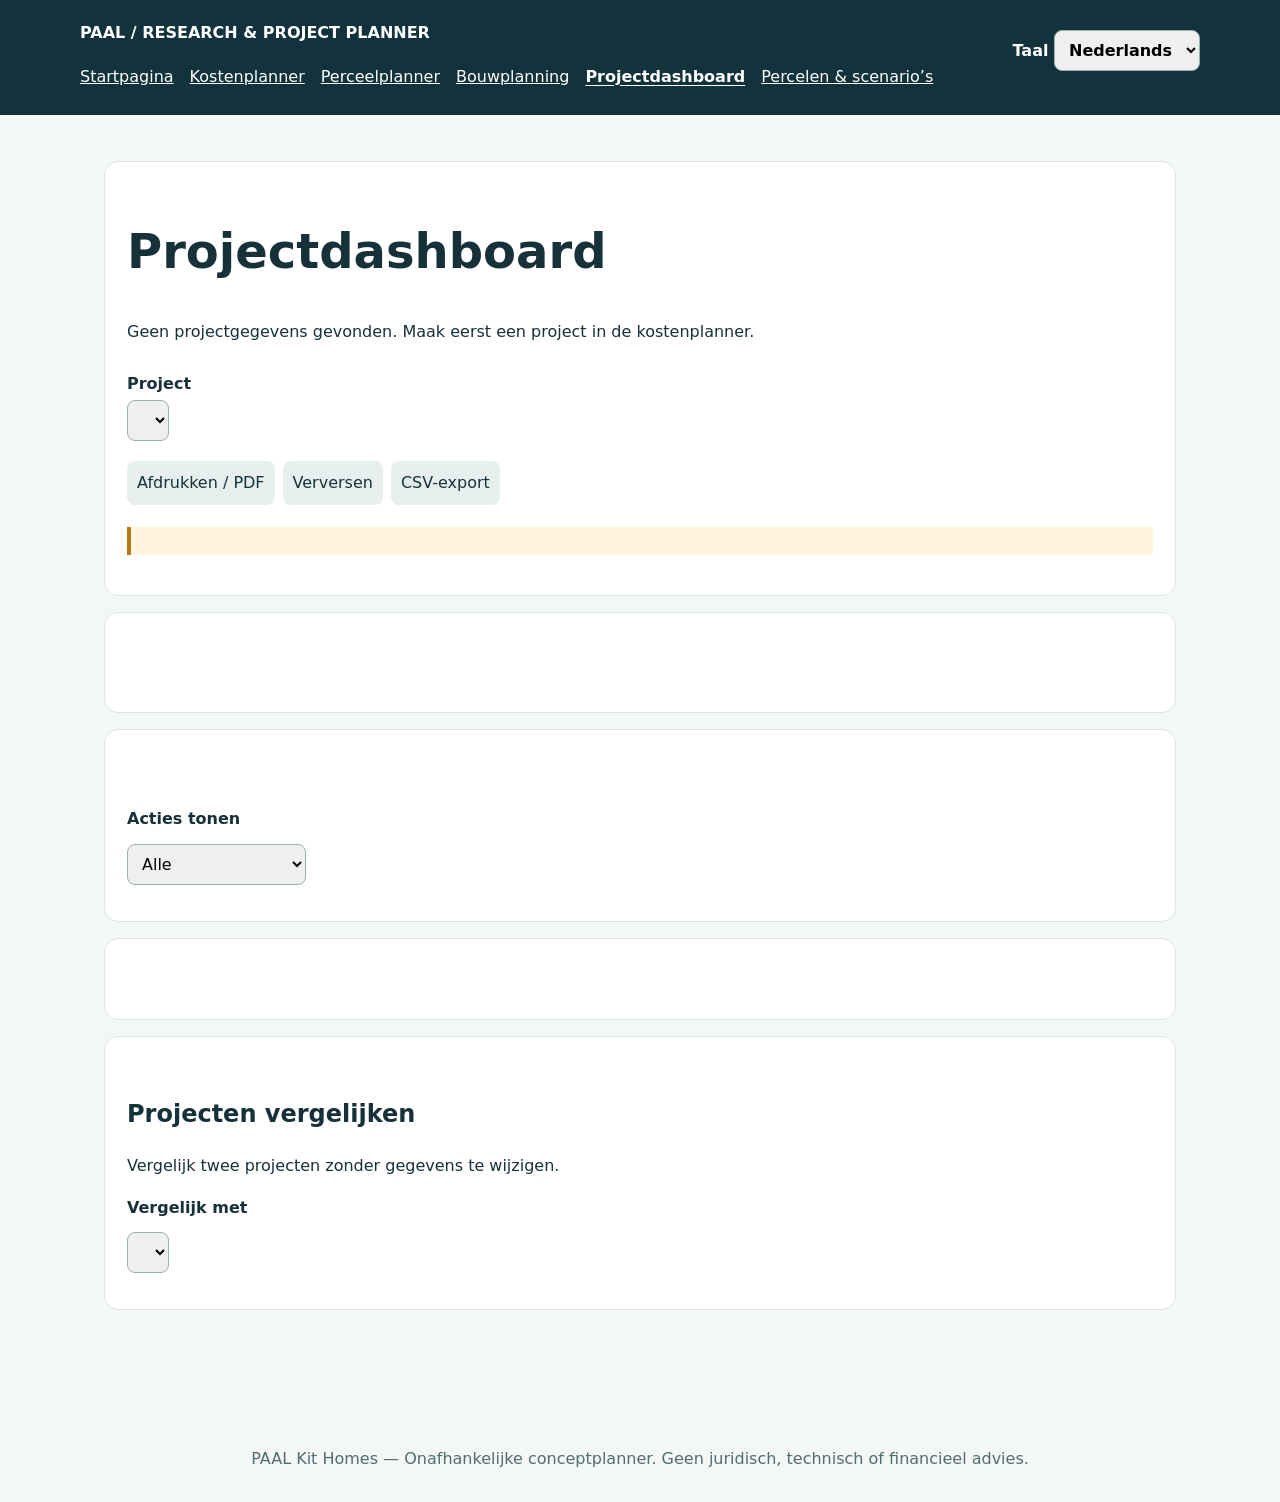
==== dashboard.html @ 2a61304a "Publish PAAL v2.0 Stable site and planner on GitHub Pages" ====
<!doctype html><html lang="nl"><head><meta charset="utf-8"><meta name="viewport" content="width=device-width,initial-scale=1"><title>PAAL — Projectdashboard</title><link rel="stylesheet" href="assets/style.css"><link rel="stylesheet" href="assets/dashboard.css"></head><body><header><strong>PAAL / RESEARCH & PROJECT PLANNER</strong><label class="lang"><span data-ui-key="languageLabel">Taal</span> <select id="language"><option value="nl">Nederlands</option><option value="en">English</option></select></label><nav aria-label="Main navigation"></nav></header><main><section><h1 id="title">Projectdashboard</h1><p id="intro"></p><div class="fields"><div><label for="project" id="projectLabel">Project</label><select id="project"></select></div></div><p id="updated" class="muted"></p><div class="actions"><button type="button" id="print" class="secondary" data-ui-key="dash_print">Print / PDF</button><button type="button" id="refresh" class="secondary" data-ui-key="dash_refresh">Verversen / Refresh</button><button type="button" id="exportCsv" class="secondary" data-ui-key="dash_exportCsv">CSV export</button></div><p class="notice" id="disclaimer"></p></section><section><h2 id="financeTitle"></h2><div class="grid" id="financialCards"></div><h3 id="breakdownTitle"></h3><div id="financialBreakdown"></div><p id="financeNote" class="muted"></p></section><section><h2 id="statusTitle"></h2><div class="grid" id="statusCards"></div><h3 id="actionsTitle"></h3><label for="actionFilter" id="actionFilterLabel">Acties tonen</label> <select id="actionFilter"><option value="all">Alle</option><option value="overdue">Achterstallig</option><option value="soon">Binnen 30 dagen</option><option value="later">Later</option></select><div id="actionList"></div></section><section><h2 id="readinessTitle"></h2><p id="readinessIntro"></p><div id="readinessList"></div><p id="readinessNote" class="muted"></p></section><section><h2 id="compareTitle" data-ui-key="dashCompare">Projecten vergelijken</h2><p id="compareIntro" data-ui-key="dashCompareIntro">Vergelijk twee projecten zonder gegevens te wijzigen.</p><label for="compareProject" id="compareLabel" data-ui-key="dashCompareLabel">Vergelijk met</label> <select id="compareProject"></select><div id="compareResults"></div></section></main><footer data-ui-key="dashFooter">PAAL Kit Homes — Onafhankelijke conceptplanner. Geen juridisch, technisch of financieel advies.</footer><script src="assets/cost-engine.js"></script><script src="assets/dashboard.js"></script><script src="assets/navigation.js"></script><script src="assets/ui-language.js"></script></body></html>
---- assets/style.css ----
:root{font-family:system-ui,-apple-system,sans-serif;color:#17313a;background:#f3f7f5}*{box-sizing:border-box}body{margin:0;line-height:1.6}header{background:#12333c;color:white;padding:20px max(24px,calc((100vw - 1120px)/2))}header a{color:white}nav{display:flex;flex-wrap:wrap;gap:15px;margin-top:12px}nav a{padding:6px 0}main{max-width:1120px;margin:auto;padding:30px 24px 90px}h1{font-size:clamp(30px,4vw,48px);line-height:1.15}h2{margin-top:36px}section,.card{background:white;border:1px solid #dbe6e2;border-radius:14px;padding:22px;margin:16px 0}.grid{display:grid;grid-template-columns:repeat(auto-fit,minmax(245px,1fr));gap:14px}.grid .card{margin:0}a{color:#086e70}label{display:block;font-weight:600;margin:10px 0 4px}input,select,button{font:inherit;padding:9px 10px;border:1px solid #9aafaf;border-radius:8px;max-width:100%}input{width:100%}button{cursor:pointer;background:#08746f;color:white;border:0;margin:10px 8px 10px 0}button.secondary{background:#e6efed;color:#14333b}.fields{display:grid;grid-template-columns:repeat(auto-fit,minmax(190px,1fr));gap:12px}.notice{border-left:4px solid #b67c15;background:#fff5df;padding:14px;margin:18px 0}.muted{color:#5c6f75}.lang{float:right}.output{font-size:1.35rem;font-weight:700}table{border-collapse:collapse;width:100%}td,th{padding:10px;text-align:left;border-bottom:1px solid #dce5e3}footer{padding:30px;text-align:center;color:#536c70}@media(max-width:600px){.lang{float:none;display:block;margin:8px 0}}

.actions{display:flex;align-items:center;gap:8px;flex-wrap:wrap}.actions button{margin:4px 0}.actions label{margin:4px 0}.actions input[type=file]{width:auto;max-width:260px}.save-error{color:#9d2929;font-weight:700}#saveStatus{min-height:1.5em}#projectSelect{width:100%}#projectName{width:100%}

.cost-row{border:1px solid #dce5e3;border-radius:9px;padding:12px;margin:12px 0;background:#fafcfb}.cost-row h4{margin:0 0 8px}.cost-row .fields{grid-template-columns:repeat(auto-fit,minmax(160px,1fr))}.building-costs{margin-top:15px;padding:12px;border-top:1px solid #dce5e3}.building-costs summary{cursor:pointer;font-weight:700}.breakdown{overflow-x:auto}.breakdown td:last-child{text-align:right;white-space:nowrap}.breakdown table{margin:15px 0}.cost-list{margin-bottom:20px}

/* FIX 5: clear, accessible, non-flashing site-check states */
.site-check{border:2px solid;border-left-width:7px;border-radius:10px;padding:16px 20px;margin:18px 0;line-height:1.5}
.site-check--error{background:#fff0ee;border-color:#b42318;color:#741b15}
.site-check--caution{background:#fff6df;border-color:#a96b00;color:#694400}
.site-check--ok{background:#e8f6ed;border-color:#227a43;color:#15552d}
.site-check__title{font-size:1.1rem;margin:0 0 8px;color:inherit}
.site-check ul{margin:8px 0 12px;padding-left:22px}.site-check li{margin:5px 0;font-weight:600}
.site-check p{margin:8px 0 12px}.site-check__link{display:inline-block;padding:8px 12px;background:#fff;border:1px solid currentColor;border-radius:7px;color:inherit;font-weight:700;text-decoration:underline}
.site-check__link:focus-visible{outline:3px solid #1666b2;outline-offset:3px}
.site-status-badge{display:inline-block;padding:6px 12px;border-radius:99px;font-weight:700;border:2px solid;margin:12px 0 4px}
.site-status-badge--error{background:#fff0ee;border-color:#b42318;color:#741b15}
.site-status-badge--caution{background:#fff6df;border-color:#a96b00;color:#694400}
.site-status-badge--ok{background:#e8f6ed;border-color:#227a43;color:#15552d}

/* Phase 26 */
.dynamic-checks{display:grid;grid-template-columns:repeat(auto-fit,minmax(280px,1fr));gap:10px;margin:16px 0 22px}.dynamic-checks label{display:flex;align-items:center;gap:10px;padding:12px;border:1px solid #d9e5e2;border-radius:8px;background:#f6faf8;cursor:pointer}.dynamic-checks input{width:18px;height:18px;flex:none;margin:0}.model-picker{background:#eff8f5;border:1px solid #c6ddd6;padding:14px;border-radius:9px;margin-bottom:14px}.model-picker label{display:block;margin-bottom:7px;font-weight:700}.model-picker select{max-width:380px}.model-info{margin-top:8px;font-size:.92rem;line-height:1.5}.dynamic-results{overflow-x:auto}.dynamic-results table{width:100%;border-collapse:collapse}.dynamic-results td{padding:10px;border-bottom:1px solid #e1e9e7}.dynamic-results td:last-child{text-align:right;white-space:nowrap}

/* Phase 26.1 */
.dynamic-checks label{display:flex!important;flex-direction:row!important;align-items:center!important;justify-content:flex-start!important;text-align:left;gap:12px}.dynamic-checks label input[type=checkbox]{position:static!important;display:inline-block!important;flex:0 0 19px!important;width:19px!important;height:19px!important;margin:0!important;vertical-align:middle!important}.inclusion-panel{margin:14px 0;padding:14px;background:#f6faf8;border:1px solid #d4e2df;border-radius:9px}.inclusion-panel summary{font-weight:700;cursor:pointer}.inclusion-grid{display:grid;gap:8px;margin-top:12px}.inclusion-row{display:grid;grid-template-columns:minmax(180px,2fr) minmax(170px,1.4fr) minmax(140px,1fr) minmax(170px,1.4fr);gap:8px;align-items:center;border-bottom:1px solid #dce7e4;padding:8px 0}.inclusion-row input,.inclusion-row select{width:100%;min-width:0}@media(max-width:850px){.inclusion-row{grid-template-columns:1fr 1fr}.inclusion-row strong{grid-column:1/-1}}

/* Fase 28.3 — consistent bilingual navigation */
.paal-main-nav{display:flex;flex-wrap:wrap;gap:0.5rem 1rem;align-items:center}
.paal-main-nav a[aria-current="page"]{font-weight:700;text-decoration:underline;text-underline-offset:3px}
#paal-main-navigation{padding:12px max(18px,5vw);background:#12313b}
#paal-main-navigation a{color:white}

/* Fase 28.5.1: warnings span the full financial grid. */
.paal-full-grid{grid-column:1/-1;width:100%;box-sizing:border-box}

.paal-load-failure:not([hidden]){border:3px solid #b91c1c;background:#fff1f2;color:#7f1d1d;font-weight:700;padding:1rem;margin:.8rem 0;}

/* 28.5.2.1: persistent conflict/error indication */
.paal-edit-locked{display:block!important;padding:12px 14px!important;border:2px solid #b91c1c!important;background:#fff0f0!important;color:#7f1d1d!important;font-weight:700!important;border-radius:6px!important}

/* Phase 28.6.3: visible, accessible controls; visual-only changes. */
.paal-toggle-card{display:grid;grid-template-columns:minmax(0,1fr) auto;gap:10px 14px;align-items:center;padding:14px 16px;border:2px solid #b9c9c6;border-radius:12px;background:#f7faf9;min-height:86px}
.paal-toggle-card.is-on{border-color:#08746f;background:#e9f6f1}
.paal-toggle-card .paal-toggle-label{grid-column:1;grid-row:1;margin:0;cursor:pointer;font-weight:700}
.paal-toggle-card input[type=checkbox]{grid-column:2;grid-row:1;width:28px;height:28px;min-width:28px;margin:0;accent-color:#08746f;cursor:pointer}
.paal-toggle-card .paal-toggle-status{grid-column:1/-1;display:inline-block;width:max-content;padding:2px 12px;border-radius:100px;border:1px solid #829a98;background:#fff;color:#334c50;font-size:.86rem;font-weight:800;letter-spacing:.04em}
.paal-toggle-card.is-on .paal-toggle-status{background:#08746f;border-color:#08746f;color:#fff}
.dynamic-checks label{border-width:2px;min-height:74px;transition:background-color .1s,border-color .1s}
.dynamic-checks label:has(input:checked){background:#e9f6f1;border-color:#08746f}
.dynamic-checks label input[type=checkbox]{width:26px!important;height:26px!important;flex-basis:26px!important;accent-color:#08746f;cursor:pointer}
.dynamic-checks label:has(input:checked)::after{content:none}

.paal-toggle-card input:focus-visible,.dynamic-checks input:focus-visible{outline:3px solid #125bb8;outline-offset:3px}
@media(max-width:600px){.paal-toggle-card{min-height:78px}.dynamic-checks label{min-height:76px}}

/* Release candidate: compact restore action, no redundant ON/OFF labels. */
.paal-visually-hidden-file{position:absolute!important;width:1px!important;height:1px!important;opacity:0!important;overflow:hidden!important;clip-path:inset(50%)!important;pointer-events:none!important}

/* Final visual adjustments: clear but restrained destructive action. */
#deleteProject.paal-delete-action{background:#fff0f0;color:#8f2020;border:1px solid #c75a5a;font-weight:700}
#deleteProject.paal-delete-action:hover{background:#ffe1e1;border-color:#a42c2c}
#deleteProject.paal-delete-action:focus-visible{outline:3px solid #a42c2c;outline-offset:3px}
#restoreButton.secondary{background:#e6efed;color:#14333b}
---- assets/dashboard.css ----
#financialCards,#statusCards{grid-template-columns:repeat(auto-fit,minmax(190px,1fr))}.dash-card{border:1px solid #dbe6e3;border-radius:10px;padding:17px;background:#f7fbfa}.dash-card strong{display:block;font-size:1.35rem;margin-top:9px;overflow-wrap:anywhere}.dash-card small{color:#486268}.dash-table{width:100%;border-collapse:collapse}.dash-table td,.dash-table th{padding:11px 8px;border-bottom:1px solid #dce7e5;text-align:left}.dash-table td:last-child,.dash-table th:last-child{text-align:right}.dash-alert{padding:12px 14px;margin:8px 0;border-left:4px solid #b9740d;background:#fff8e8}.dash-good{border-left-color:#268367;background:#f0faf5}.dash-bad{border-left-color:#b53c30;background:#fff0ed}.dash-muted{color:#51656a}.dash-label{font-weight:600}@media print{header nav,.actions,#project,#language{display:none!important}body{background:white}main{max-width:none}section{break-inside:avoid;box-shadow:none;border:1px solid #ddd}.dash-alert{break-inside:avoid}}
#actionFilter,#compareProject{max-width:280px;margin:8px 0 14px}#compareResults{overflow-x:auto}.dash-table td{overflow-wrap:anywhere}@media print{#actionFilter,#compareProject,#exportCsv{display:none!important}}
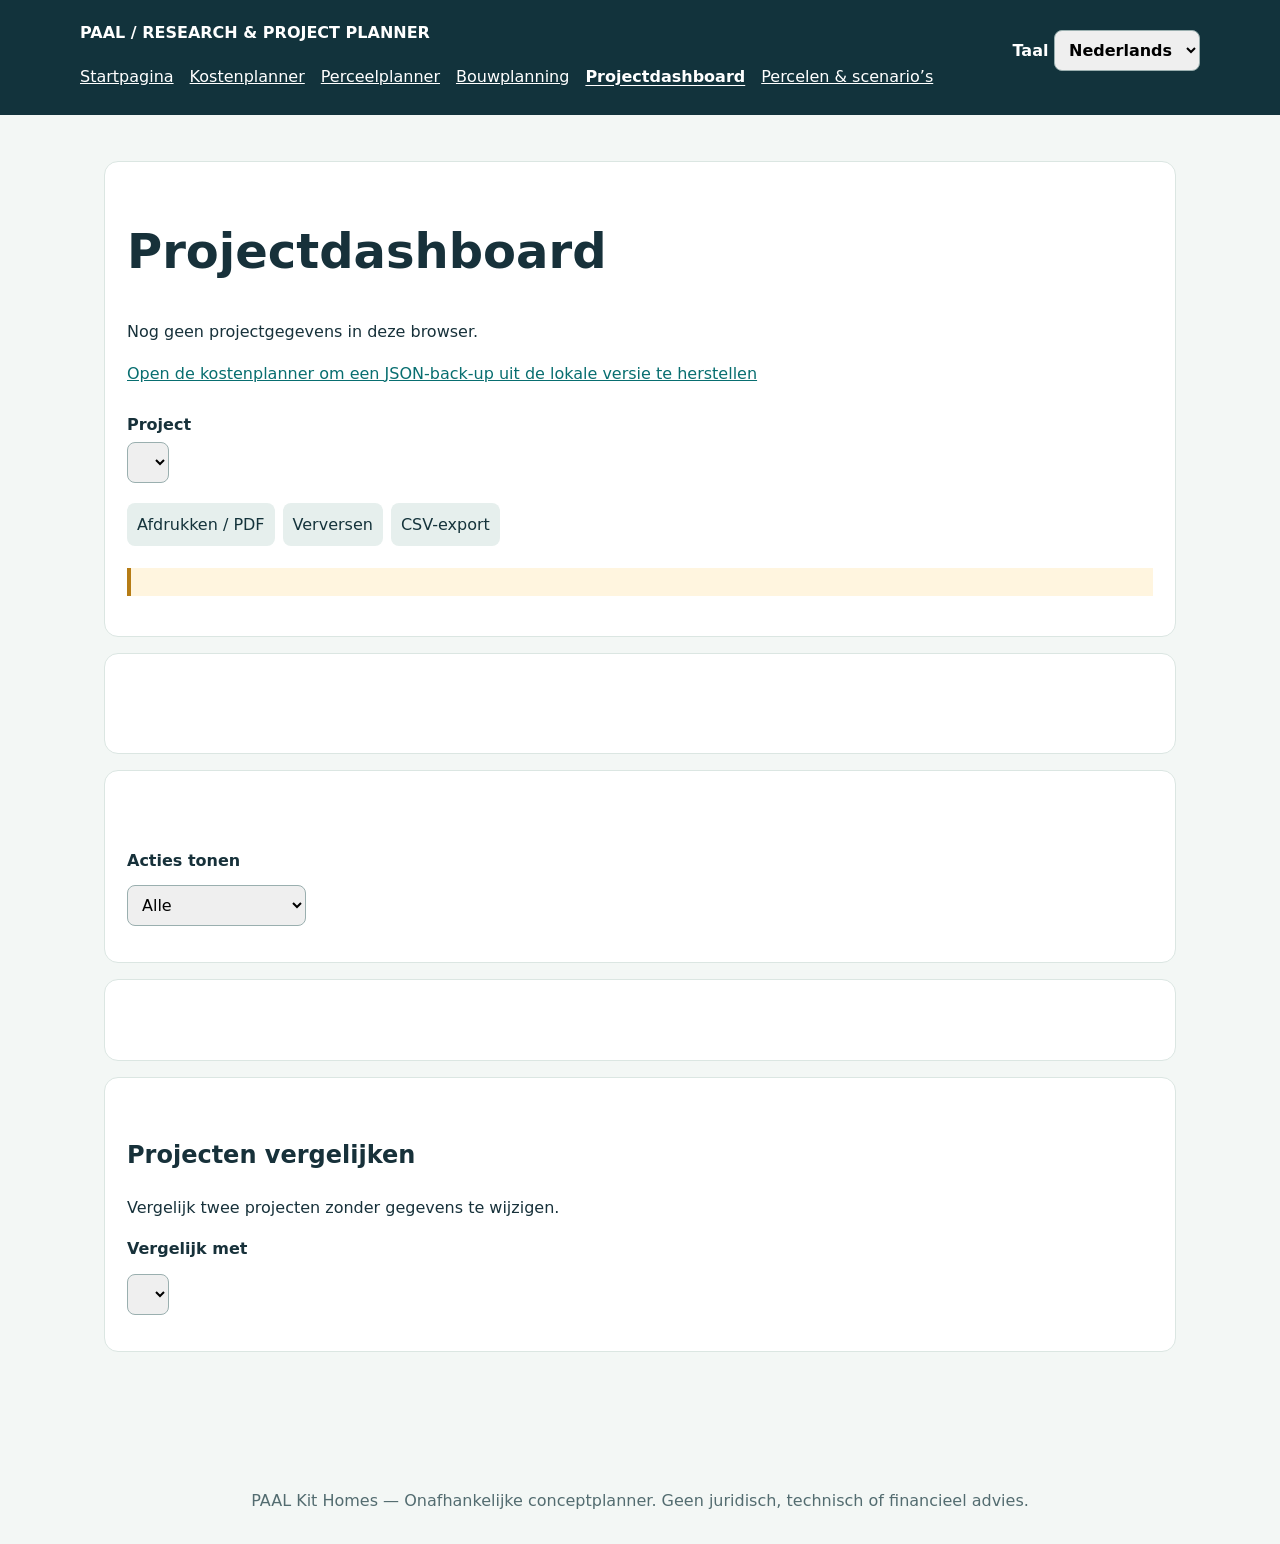
==== commit 2df153fd: "Fix dashboard cost groups and publish language improvements" ====
--- a/dashboard.html
+++ b/dashboard.html
@@ -1 +1 @@
-<!doctype html><html lang="nl"><head><meta charset="utf-8"><meta name="viewport" content="width=device-width,initial-scale=1"><title>PAAL — Projectdashboard</title><link rel="stylesheet" href="assets/style.css"><link rel="stylesheet" href="assets/dashboard.css"></head><body><header><strong>PAAL / RESEARCH & PROJECT PLANNER</strong><label class="lang"><span data-ui-key="languageLabel">Taal</span> <select id="language"><option value="nl">Nederlands</option><option value="en">English</option></select></label><nav aria-label="Main navigation"></nav></header><main><section><h1 id="title">Projectdashboard</h1><p id="intro"></p><div class="fields"><div><label for="project" id="projectLabel">Project</label><select id="project"></select></div></div><p id="updated" class="muted"></p><div class="actions"><button type="button" id="print" class="secondary" data-ui-key="dash_print">Print / PDF</button><button type="button" id="refresh" class="secondary" data-ui-key="dash_refresh">Verversen / Refresh</button><button type="button" id="exportCsv" class="secondary" data-ui-key="dash_exportCsv">CSV export</button></div><p class="notice" id="disclaimer"></p></section><section><h2 id="financeTitle"></h2><div class="grid" id="financialCards"></div><h3 id="breakdownTitle"></h3><div id="financialBreakdown"></div><p id="financeNote" class="muted"></p></section><section><h2 id="statusTitle"></h2><div class="grid" id="statusCards"></div><h3 id="actionsTitle"></h3><label for="actionFilter" id="actionFilterLabel">Acties tonen</label> <select id="actionFilter"><option value="all">Alle</option><option value="overdue">Achterstallig</option><option value="soon">Binnen 30 dagen</option><option value="later">Later</option></select><div id="actionList"></div></section><section><h2 id="readinessTitle"></h2><p id="readinessIntro"></p><div id="readinessList"></div><p id="readinessNote" class="muted"></p></section><section><h2 id="compareTitle" data-ui-key="dashCompare">Projecten vergelijken</h2><p id="compareIntro" data-ui-key="dashCompareIntro">Vergelijk twee projecten zonder gegevens te wijzigen.</p><label for="compareProject" id="compareLabel" data-ui-key="dashCompareLabel">Vergelijk met</label> <select id="compareProject"></select><div id="compareResults"></div></section></main><footer data-ui-key="dashFooter">PAAL Kit Homes — Onafhankelijke conceptplanner. Geen juridisch, technisch of financieel advies.</footer><script src="assets/cost-engine.js"></script><script src="assets/dashboard.js"></script><script src="assets/navigation.js"></script><script src="assets/ui-language.js"></script></body></html>+<!doctype html><html lang="nl"><head><meta charset="utf-8"><meta name="viewport" content="width=device-width,initial-scale=1"><title>PAAL — Projectdashboard</title><link rel="stylesheet" href="assets/style.css"><link rel="stylesheet" href="assets/dashboard.css"></head><body><header><strong>PAAL / RESEARCH & PROJECT PLANNER</strong><label class="lang"><span data-ui-key="languageLabel">Taal</span> <select id="language"><option value="nl">Nederlands</option><option value="en">English</option></select></label><nav aria-label="Main navigation"></nav></header><main><section><h1 id="title">Projectdashboard</h1><p id="intro"></p><p id="dataHelp" hidden><a href="project-planner.html" data-ui-key="dashboardImportHelp">Open de kostenplanner om een JSON-back-up te herstellen</a></p><div class="fields"><div><label for="project" id="projectLabel">Project</label><select id="project"></select></div></div><p id="updated" class="muted"></p><div class="actions"><button type="button" id="print" class="secondary" data-ui-key="dash_print">Print / PDF</button><button type="button" id="refresh" class="secondary" data-ui-key="dash_refresh">Verversen / Refresh</button><button type="button" id="exportCsv" class="secondary" data-ui-key="dash_exportCsv">CSV export</button></div><p class="notice" id="disclaimer"></p></section><section><h2 id="financeTitle"></h2><div class="grid" id="financialCards"></div><h3 id="breakdownTitle"></h3><div id="financialBreakdown"></div><p id="financeNote" class="muted"></p></section><section><h2 id="statusTitle"></h2><div class="grid" id="statusCards"></div><h3 id="actionsTitle"></h3><label for="actionFilter" id="actionFilterLabel">Acties tonen</label> <select id="actionFilter"><option value="all">Alle</option><option value="overdue">Achterstallig</option><option value="soon">Binnen 30 dagen</option><option value="later">Later</option></select><div id="actionList"></div></section><section><h2 id="readinessTitle"></h2><p id="readinessIntro"></p><div id="readinessList"></div><p id="readinessNote" class="muted"></p></section><section><h2 id="compareTitle" data-ui-key="dashCompare">Projecten vergelijken</h2><p id="compareIntro" data-ui-key="dashCompareIntro">Vergelijk twee projecten zonder gegevens te wijzigen.</p><label for="compareProject" id="compareLabel" data-ui-key="dashCompareLabel">Vergelijk met</label> <select id="compareProject"></select><div id="compareResults"></div></section></main><footer data-ui-key="dashFooter">PAAL Kit Homes — Onafhankelijke conceptplanner. Geen juridisch, technisch of financieel advies.</footer><script src="assets/cost-engine.js"></script><script src="assets/dashboard.js"></script><script src="assets/navigation.js"></script><script src="assets/ui-language.js"></script></body></html>
